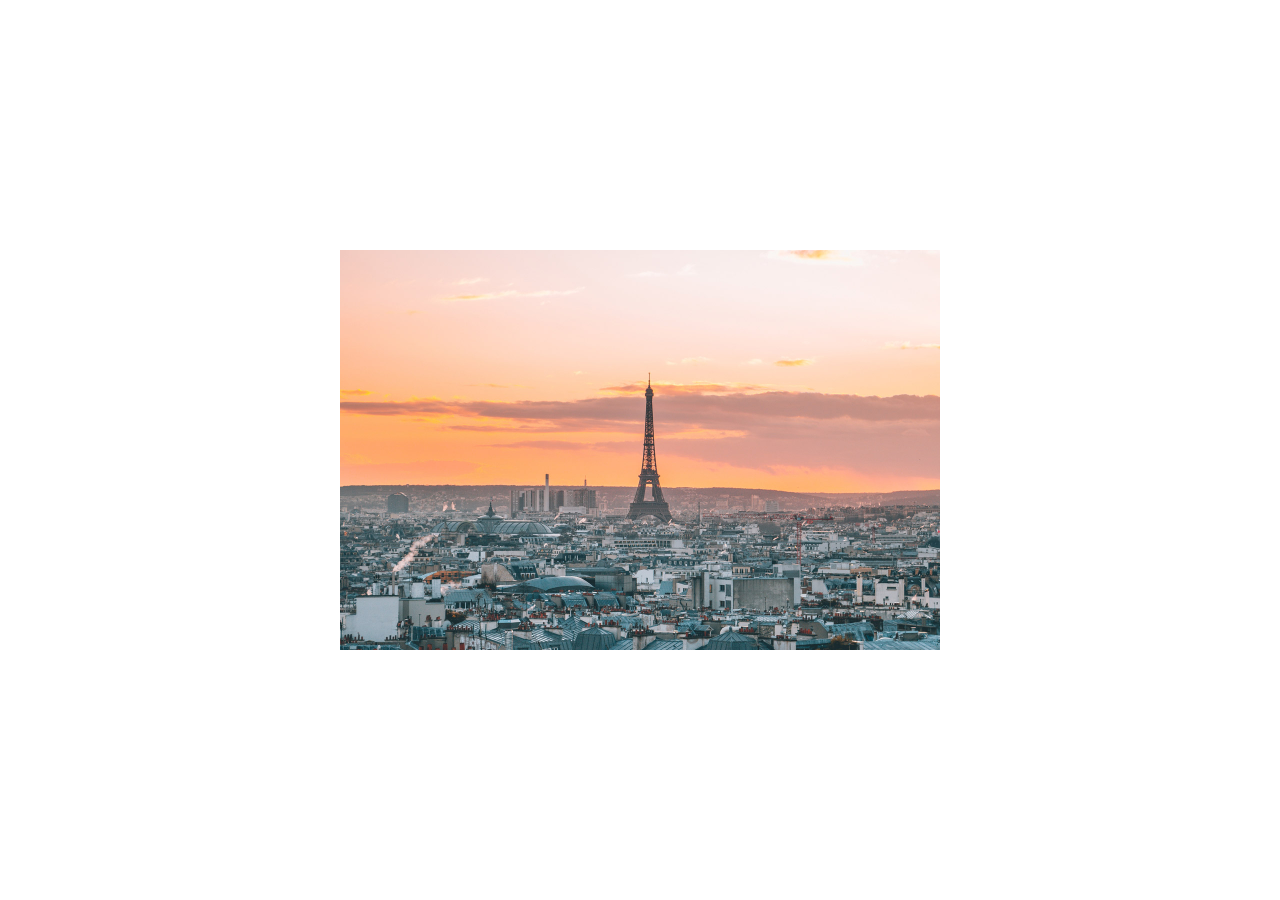
==== test.html @ 0cceaeb7 "Создание" ====
<!DOCTYPE html>
<html lang="en">

<head>
    <meta charset="UTF-8">
    <meta name="viewport" content="width=device-width, initial-scale=1.0">

    <title>Document</title>

    <style>
        body {
            width: 100%;
            height: 100%;
        }

        .modal {
            width: 100%;
            height: 100%;
            position: fixed;
            display: flex;
            align-items: center;
            justify-content: center;
            top: 0px;left:0px;
        }

        .modal img {
            height: 400px;
        }
    </style>
</head>

<body>


    <div class="modal"><img src="images/trv1.jpg" alt=""></div>

</body>

</html>
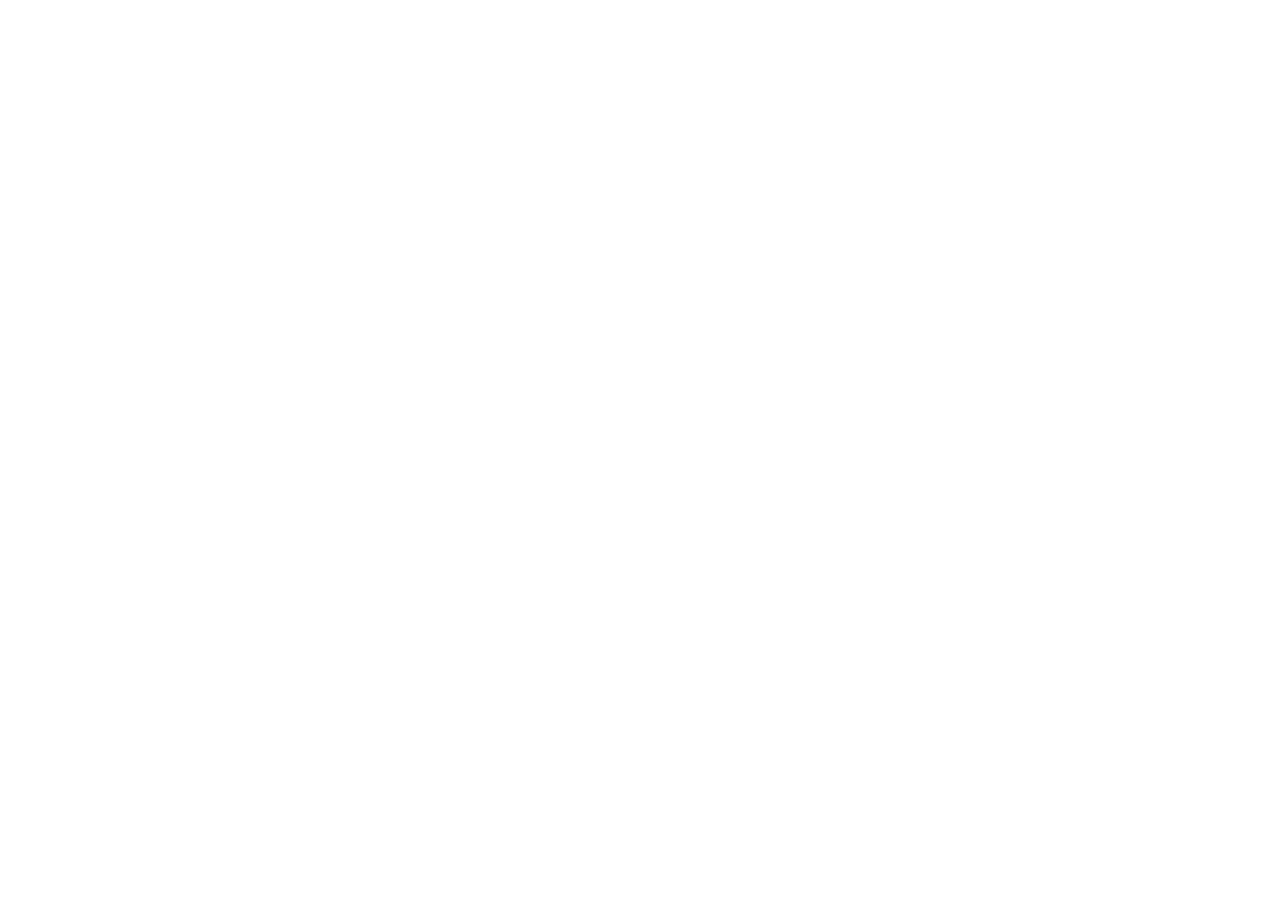
==== commit bdb68363: "Кнопка при скролле" ====
--- a/test.html
+++ b/test.html
@@ -30,9 +30,49 @@
 </head>
 
 <body>
-
-
-    <div class="modal"><img src="images/trv1.jpg" alt=""></div>
+    <a class="back_to_top" title="Наверх">↑</a>
+    <style>
+    .back_to_top {
+      position: fixed;
+      bottom: 80px;
+      right: 40px;
+      z-index: 9999;
+      width: 40px;
+      height: 40px;
+      text-align: center;
+      line-height: 30px;
+      background: #f5f5f5;
+      color: #444;
+      cursor: pointer;
+      border-radius: 2px;
+      display: none;
+    }
+    
+    .back_to_top:hover {
+      background: #e9ebec;
+    }
+    
+    .back_to_top-show {
+      display: block;
+    }
+    </style>
+    <script>
+    let goTop = document.querySelector('.back_to_top');
+    window.addEventListener('scroll', trackScroll);
+    goTop.addEventListener('click', backToTop);
+    function trackScroll() {
+        let scroll = window.pageYOffset;
+        let coord = document.documentElement.clientHeight;
+    
+        if (scroll > coord) {
+          goTop.classList.add('back_to_top-show');
+        }
+        if (scroll < coord) { goTop.classList.remove('back_to_top-show'); } } function backToTop() { if (window.pageYOffset > 0) {
+          window.scrollBy(0, -80);
+          setTimeout(backToTop, 0);
+        }
+      }
+    </script>
 
 </body>
 
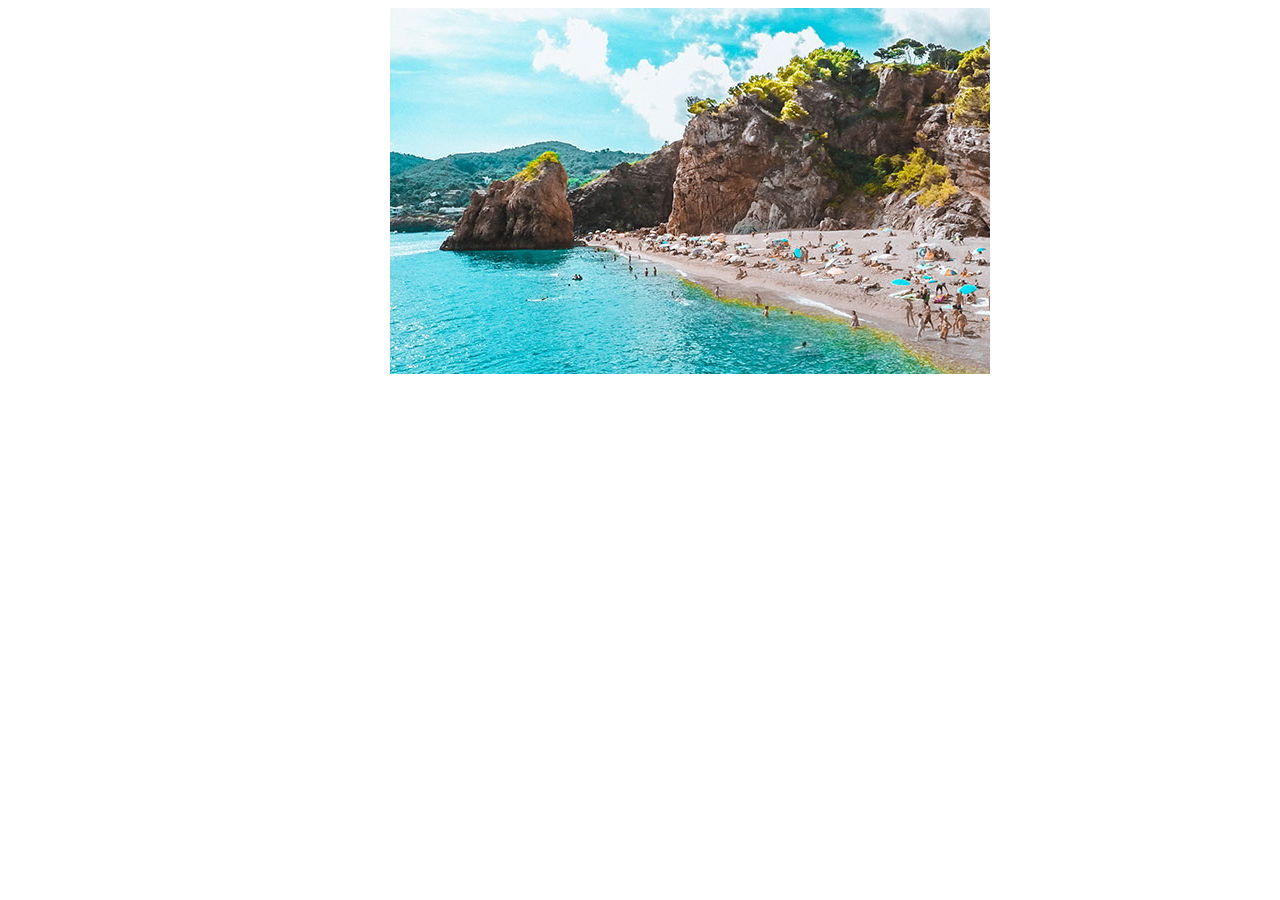
==== commit a66887c8: "Кнопка вверх" ====
--- a/test.html
+++ b/test.html
@@ -1,79 +1,19 @@
 <!DOCTYPE html>
 <html lang="en">
-
 <head>
     <meta charset="UTF-8">
+    <meta http-equiv="X-UA-Compatible" content="IE=edge">
     <meta name="viewport" content="width=device-width, initial-scale=1.0">
-
     <title>Document</title>
-
     <style>
-        body {
-            width: 100%;
-            height: 100%;
-        }
-
-        .modal {
-            width: 100%;
-            height: 100%;
-            position: fixed;
-            display: flex;
-            align-items: center;
-            justify-content: center;
-            top: 0px;left:0px;
-        }
-
-        .modal img {
-            height: 400px;
+        div{
+            margin-left: auto;
+           width: 500px;
+           margin-right: auto;
         }
     </style>
 </head>
-
 <body>
-    <a class="back_to_top" title="Наверх">↑</a>
-    <style>
-    .back_to_top {
-      position: fixed;
-      bottom: 80px;
-      right: 40px;
-      z-index: 9999;
-      width: 40px;
-      height: 40px;
-      text-align: center;
-      line-height: 30px;
-      background: #f5f5f5;
-      color: #444;
-      cursor: pointer;
-      border-radius: 2px;
-      display: none;
-    }
-    
-    .back_to_top:hover {
-      background: #e9ebec;
-    }
-    
-    .back_to_top-show {
-      display: block;
-    }
-    </style>
-    <script>
-    let goTop = document.querySelector('.back_to_top');
-    window.addEventListener('scroll', trackScroll);
-    goTop.addEventListener('click', backToTop);
-    function trackScroll() {
-        let scroll = window.pageYOffset;
-        let coord = document.documentElement.clientHeight;
-    
-        if (scroll > coord) {
-          goTop.classList.add('back_to_top-show');
-        }
-        if (scroll < coord) { goTop.classList.remove('back_to_top-show'); } } function backToTop() { if (window.pageYOffset > 0) {
-          window.scrollBy(0, -80);
-          setTimeout(backToTop, 0);
-        }
-      }
-    </script>
-
+    <div><img src="images/htour1.jpg" alt=""></div>
 </body>
-
 </html>